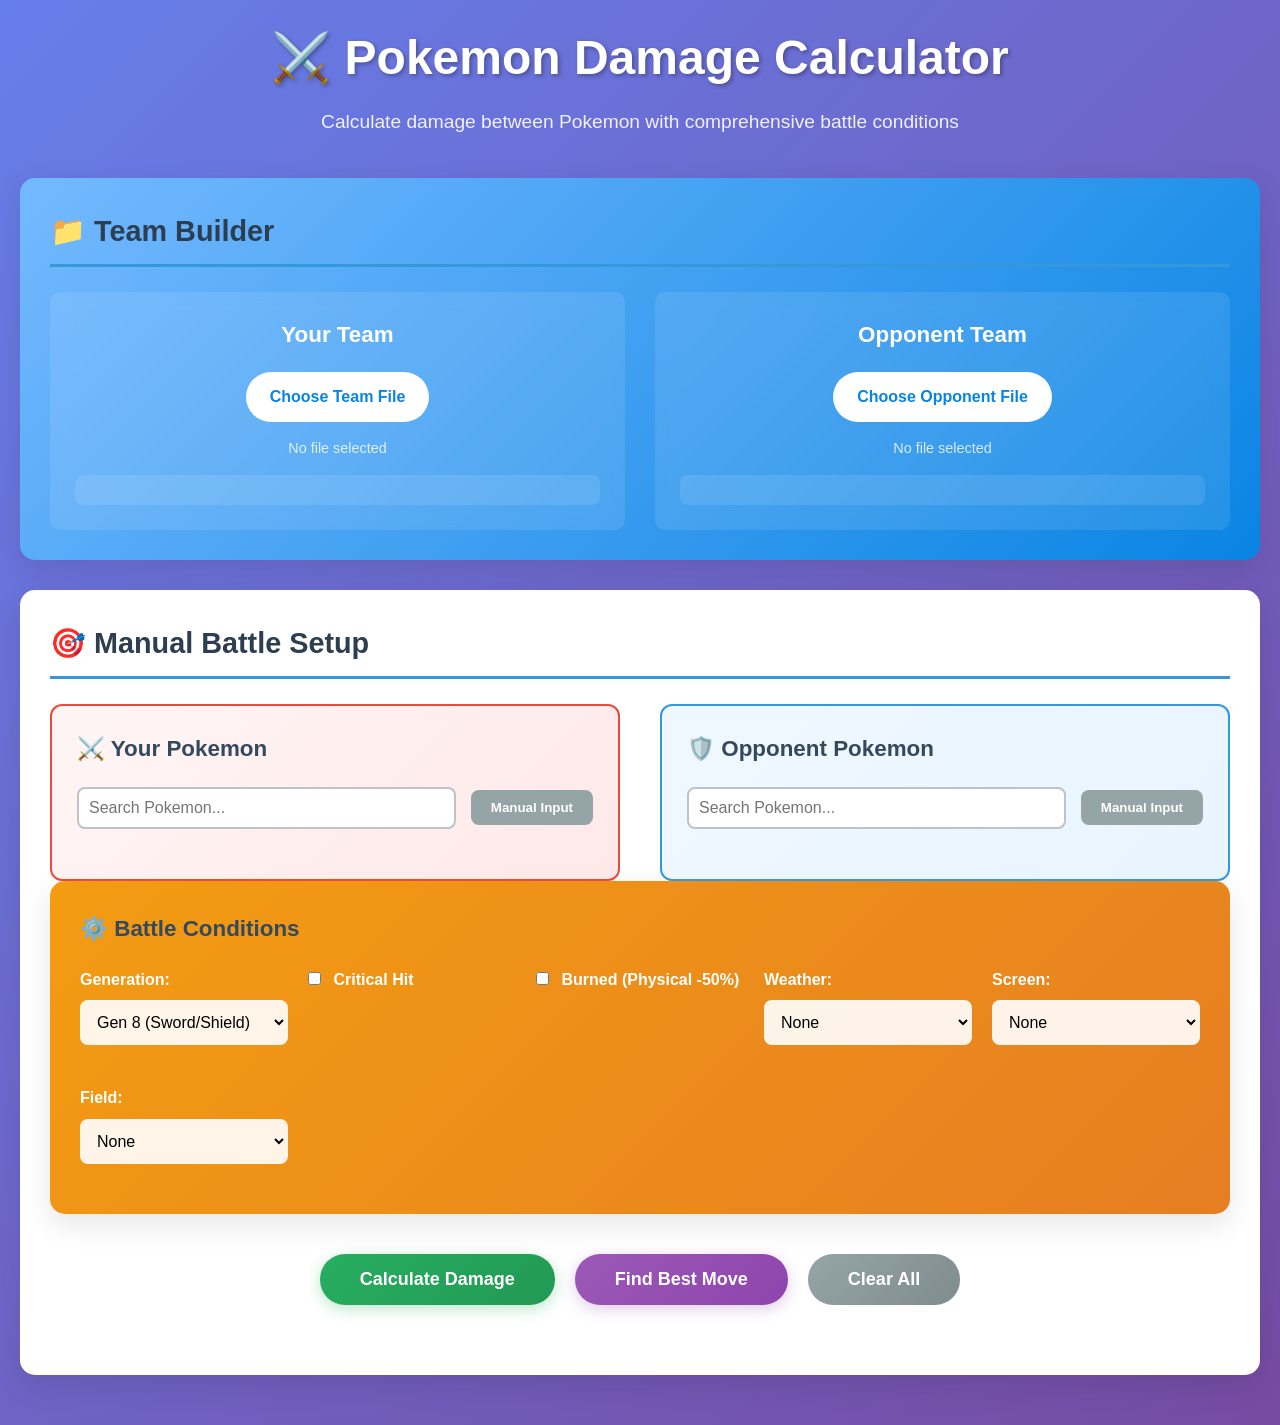
==== frontend/index.html @ 65a6aaf5 "Add searchable Pokemon input, generation dropdown, and stat boost features - Changed Pokemon dropdow" ====
<!DOCTYPE html>
<html lang="en">
<head>
    <meta charset="UTF-8">
    <meta name="viewport" content="width=device-width, initial-scale=1.0">
    <title>Pokemon Damage Calculator</title>
    <link rel="stylesheet" href="styles.css">
</head>
<body>
    <div class="container">
        <header>
            <h1>⚔️ Pokemon Damage Calculator</h1>
            <p>Calculate damage between Pokemon with comprehensive battle conditions</p>
        </header>

        <main>
            <!-- Team Upload Section -->
            <section class="upload-section">
                <h2>📁 Team Builder</h2>
                <div class="upload-container">
                    <div class="upload-box">
                        <h3>Your Team</h3>
                        <input type="file" id="team-upload" accept=".csv,.json" multiple>
                        <label for="team-upload" class="upload-btn">Choose Team File</label>
                        <div class="file-info" id="team-file-info">No file selected</div>
                        <div class="team-preview" id="team-preview"></div>
                    </div>
                    <div class="upload-box">
                        <h3>Opponent Team</h3>
                        <input type="file" id="opponent-upload" accept=".csv,.json" multiple>
                        <label for="opponent-upload" class="upload-btn">Choose Opponent File</label>
                        <div class="file-info" id="opponent-file-info">No file selected</div>
                        <div class="team-preview" id="opponent-preview"></div>
                    </div>
                </div>
            </section>

            <!-- Manual Input Section -->
            <section class="manual-input-section">
                <h2>🎯 Manual Battle Setup</h2>
                
                <div class="pokemon-setup">
                    <!-- Attacker Pokemon -->
                    <div class="pokemon-card attacker">
                        <h3>⚔️ Your Pokemon</h3>
                        <div class="pokemon-selector">
                            <input type="text" id="attacker-search" list="attacker-pokemon-list" placeholder="Search Pokemon..." class="pokemon-search">
                            <datalist id="attacker-pokemon-list">
                                <option value="">Select Pokemon...</option>
                            </datalist>
                            <button type="button" class="manual-btn" onclick="showManualInput('attacker')">Manual Input</button>
                        </div>
                        
                        <div class="pokemon-form" id="attacker-form">
                            <div class="form-row">
                                <div class="form-group">
                                    <label>Name:</label>
                                    <input type="text" id="attacker-name" placeholder="Pokemon name">
                                </div>
                                <div class="form-group">
                                    <label>Level:</label>
                                    <input type="number" id="attacker-level" min="1" max="100" value="50">
                                </div>
                            </div>
                            
                            <div class="form-row">
                                <div class="form-group">
                                    <label>Type 1:</label>
                                    <select id="attacker-type1">
                                        <option value="">Select Type</option>
                                        <option value="normal">Normal</option>
                                        <option value="fire">Fire</option>
                                        <option value="water">Water</option>
                                        <option value="electric">Electric</option>
                                        <option value="grass">Grass</option>
                                        <option value="ice">Ice</option>
                                        <option value="fighting">Fighting</option>
                                        <option value="poison">Poison</option>
                                        <option value="ground">Ground</option>
                                        <option value="flying">Flying</option>
                                        <option value="psychic">Psychic</option>
                                        <option value="bug">Bug</option>
                                        <option value="rock">Rock</option>
                                        <option value="ghost">Ghost</option>
                                        <option value="dragon">Dragon</option>
                                        <option value="dark">Dark</option>
                                        <option value="steel">Steel</option>
                                        <option value="fairy">Fairy</option>
                                    </select>
                                </div>
                                <div class="form-group">
                                    <label>Type 2:</label>
                                    <select id="attacker-type2">
                                        <option value="">None</option>
                                        <option value="normal">Normal</option>
                                        <option value="fire">Fire</option>
                                        <option value="water">Water</option>
                                        <option value="electric">Electric</option>
                                        <option value="grass">Grass</option>
                                        <option value="ice">Ice</option>
                                        <option value="fighting">Fighting</option>
                                        <option value="poison">Poison</option>
                                        <option value="ground">Ground</option>
                                        <option value="flying">Flying</option>
                                        <option value="psychic">Psychic</option>
                                        <option value="bug">Bug</option>
                                        <option value="rock">Rock</option>
                                        <option value="ghost">Ghost</option>
                                        <option value="dragon">Dragon</option>
                                        <option value="dark">Dark</option>
                                        <option value="steel">Steel</option>
                                        <option value="fairy">Fairy</option>
                                    </select>
                                </div>
                            </div>

                            <div class="stats-grid">
                                <div class="form-group">
                                    <label>HP:</label>
                                    <input type="number" id="attacker-hp" min="1" value="100">
                                </div>
                                <div class="form-group">
                                    <label>Attack:</label>
                                    <input type="number" id="attacker-attack" min="1" value="75">
                                    <select id="attacker-attack-boost" class="stat-boost">
                                        <option value="0">+0</option>
                                        <option value="1">+1 (1.5x)</option>
                                        <option value="2">+2 (2x)</option>
                                        <option value="3">+3 (2.5x)</option>
                                        <option value="4">+4 (3x)</option>
                                        <option value="5">+5 (3.5x)</option>
                                        <option value="6">+6 (4x)</option>
                                    </select>
                                </div>
                                <div class="form-group">
                                    <label>Defense:</label>
                                    <input type="number" id="attacker-defense" min="1" value="70">
                                    <select id="attacker-defense-boost" class="stat-boost">
                                        <option value="0">+0</option>
                                        <option value="1">+1 (1.5x)</option>
                                        <option value="2">+2 (2x)</option>
                                        <option value="3">+3 (2.5x)</option>
                                        <option value="4">+4 (3x)</option>
                                        <option value="5">+5 (3.5x)</option>
                                        <option value="6">+6 (4x)</option>
                                    </select>
                                </div>
                                <div class="form-group">
                                    <label>Sp. Attack:</label>
                                    <input type="number" id="attacker-sp-attack" min="1" value="80">
                                    <select id="attacker-sp-attack-boost" class="stat-boost">
                                        <option value="0">+0</option>
                                        <option value="1">+1 (1.5x)</option>
                                        <option value="2">+2 (2x)</option>
                                        <option value="3">+3 (2.5x)</option>
                                        <option value="4">+4 (3x)</option>
                                        <option value="5">+5 (3.5x)</option>
                                        <option value="6">+6 (4x)</option>
                                    </select>
                                </div>
                                <div class="form-group">
                                    <label>Sp. Defense:</label>
                                    <input type="number" id="attacker-sp-defense" min="1" value="75">
                                    <select id="attacker-sp-defense-boost" class="stat-boost">
                                        <option value="0">+0</option>
                                        <option value="1">+1 (1.5x)</option>
                                        <option value="2">+2 (2x)</option>
                                        <option value="3">+3 (2.5x)</option>
                                        <option value="4">+4 (3x)</option>
                                        <option value="5">+5 (3.5x)</option>
                                        <option value="6">+6 (4x)</option>
                                    </select>
                                </div>
                                <div class="form-group">
                                    <label>Speed:</label>
                                    <input type="number" id="attacker-speed" min="1" value="70">
                                    <select id="attacker-speed-boost" class="stat-boost">
                                        <option value="0">+0</option>
                                        <option value="1">+1 (1.5x)</option>
                                        <option value="2">+2 (2x)</option>
                                        <option value="3">+3 (2.5x)</option>
                                        <option value="4">+4 (3x)</option>
                                        <option value="5">+5 (3.5x)</option>
                                        <option value="6">+6 (4x)</option>
                                    </select>
                                </div>
                            </div>

                            <div class="moves-section">
                                <h4>Moves</h4>
                                <div id="attacker-moves">
                                    <div class="move-input">
                                        <input type="text" placeholder="Move name" class="move-name">
                                        <select class="move-type">
                                            <option value="normal">Normal</option>
                                            <option value="fire">Fire</option>
                                            <option value="water">Water</option>
                                            <option value="electric">Electric</option>
                                            <option value="grass">Grass</option>
                                            <option value="ice">Ice</option>
                                            <option value="fighting">Fighting</option>
                                            <option value="poison">Poison</option>
                                            <option value="ground">Ground</option>
                                            <option value="flying">Flying</option>
                                            <option value="psychic">Psychic</option>
                                            <option value="bug">Bug</option>
                                            <option value="rock">Rock</option>
                                            <option value="ghost">Ghost</option>
                                            <option value="dragon">Dragon</option>
                                            <option value="dark">Dark</option>
                                            <option value="steel">Steel</option>
                                            <option value="fairy">Fairy</option>
                                        </select>
                                        <input type="number" placeholder="Power" class="move-power" min="0">
                                        <select class="move-category">
                                            <option value="physical">Physical</option>
                                            <option value="special">Special</option>
                                            <option value="status">Status</option>
                                        </select>
                                        <button type="button" onclick="removeMove(this)">×</button>
                                    </div>
                                </div>
                                <button type="button" class="add-move-btn" onclick="addMove('attacker')">+ Add Move</button>
                            </div>
                        </div>
                    </div>

                    <!-- Defender Pokemon -->
                    <div class="pokemon-card defender">
                        <h3>🛡️ Opponent Pokemon</h3>
                        <div class="pokemon-selector">
                            <input type="text" id="defender-search" list="defender-pokemon-list" placeholder="Search Pokemon..." class="pokemon-search">
                            <datalist id="defender-pokemon-list">
                                <option value="">Select Pokemon...</option>
                            </datalist>
                            <button type="button" class="manual-btn" onclick="showManualInput('defender')">Manual Input</button>
                        </div>
                        
                        <div class="pokemon-form" id="defender-form">
                            <div class="form-row">
                                <div class="form-group">
                                    <label>Name:</label>
                                    <input type="text" id="defender-name" placeholder="Pokemon name">
                                </div>
                                <div class="form-group">
                                    <label>Level:</label>
                                    <input type="number" id="defender-level" min="1" max="100" value="50">
                                </div>
                            </div>
                            
                            <div class="form-row">
                                <div class="form-group">
                                    <label>Type 1:</label>
                                    <select id="defender-type1">
                                        <option value="">Select Type</option>
                                        <option value="normal">Normal</option>
                                        <option value="fire">Fire</option>
                                        <option value="water">Water</option>
                                        <option value="electric">Electric</option>
                                        <option value="grass">Grass</option>
                                        <option value="ice">Ice</option>
                                        <option value="fighting">Fighting</option>
                                        <option value="poison">Poison</option>
                                        <option value="ground">Ground</option>
                                        <option value="flying">Flying</option>
                                        <option value="psychic">Psychic</option>
                                        <option value="bug">Bug</option>
                                        <option value="rock">Rock</option>
                                        <option value="ghost">Ghost</option>
                                        <option value="dragon">Dragon</option>
                                        <option value="dark">Dark</option>
                                        <option value="steel">Steel</option>
                                        <option value="fairy">Fairy</option>
                                    </select>
                                </div>
                                <div class="form-group">
                                    <label>Type 2:</label>
                                    <select id="defender-type2">
                                        <option value="">None</option>
                                        <option value="normal">Normal</option>
                                        <option value="fire">Fire</option>
                                        <option value="water">Water</option>
                                        <option value="electric">Electric</option>
                                        <option value="grass">Grass</option>
                                        <option value="ice">Ice</option>
                                        <option value="fighting">Fighting</option>
                                        <option value="poison">Poison</option>
                                        <option value="ground">Ground</option>
                                        <option value="flying">Flying</option>
                                        <option value="psychic">Psychic</option>
                                        <option value="bug">Bug</option>
                                        <option value="rock">Rock</option>
                                        <option value="ghost">Ghost</option>
                                        <option value="dragon">Dragon</option>
                                        <option value="dark">Dark</option>
                                        <option value="steel">Steel</option>
                                        <option value="fairy">Fairy</option>
                                    </select>
                                </div>
                            </div>

                            <div class="stats-grid">
                                <div class="form-group">
                                    <label>HP:</label>
                                    <input type="number" id="defender-hp" min="1" value="100">
                                </div>
                                <div class="form-group">
                                    <label>Attack:</label>
                                    <input type="number" id="defender-attack" min="1" value="75">
                                    <select id="defender-attack-boost" class="stat-boost">
                                        <option value="0">+0</option>
                                        <option value="1">+1 (1.5x)</option>
                                        <option value="2">+2 (2x)</option>
                                        <option value="3">+3 (2.5x)</option>
                                        <option value="4">+4 (3x)</option>
                                        <option value="5">+5 (3.5x)</option>
                                        <option value="6">+6 (4x)</option>
                                    </select>
                                </div>
                                <div class="form-group">
                                    <label>Defense:</label>
                                    <input type="number" id="defender-defense" min="1" value="70">
                                    <select id="defender-defense-boost" class="stat-boost">
                                        <option value="0">+0</option>
                                        <option value="1">+1 (1.5x)</option>
                                        <option value="2">+2 (2x)</option>
                                        <option value="3">+3 (2.5x)</option>
                                        <option value="4">+4 (3x)</option>
                                        <option value="5">+5 (3.5x)</option>
                                        <option value="6">+6 (4x)</option>
                                    </select>
                                </div>
                                <div class="form-group">
                                    <label>Sp. Attack:</label>
                                    <input type="number" id="defender-sp-attack" min="1" value="80">
                                    <select id="defender-sp-attack-boost" class="stat-boost">
                                        <option value="0">+0</option>
                                        <option value="1">+1 (1.5x)</option>
                                        <option value="2">+2 (2x)</option>
                                        <option value="3">+3 (2.5x)</option>
                                        <option value="4">+4 (3x)</option>
                                        <option value="5">+5 (3.5x)</option>
                                        <option value="6">+6 (4x)</option>
                                    </select>
                                </div>
                                <div class="form-group">
                                    <label>Sp. Defense:</label>
                                    <input type="number" id="defender-sp-defense" min="1" value="75">
                                    <select id="defender-sp-defense-boost" class="stat-boost">
                                        <option value="0">+0</option>
                                        <option value="1">+1 (1.5x)</option>
                                        <option value="2">+2 (2x)</option>
                                        <option value="3">+3 (2.5x)</option>
                                        <option value="4">+4 (3x)</option>
                                        <option value="5">+5 (3.5x)</option>
                                        <option value="6">+6 (4x)</option>
                                    </select>
                                </div>
                                <div class="form-group">
                                    <label>Speed:</label>
                                    <input type="number" id="defender-speed" min="1" value="70">
                                    <select id="defender-speed-boost" class="stat-boost">
                                        <option value="0">+0</option>
                                        <option value="1">+1 (1.5x)</option>
                                        <option value="2">+2 (2x)</option>
                                        <option value="3">+3 (2.5x)</option>
                                        <option value="4">+4 (3x)</option>
                                        <option value="5">+5 (3.5x)</option>
                                        <option value="6">+6 (4x)</option>
                                    </select>
                                </div>
                            </div>
                        </div>
                    </div>
                </div>

                <!-- Battle Conditions -->
                <section class="battle-conditions">
                    <h3>⚙️ Battle Conditions</h3>
                    <div class="conditions-grid">
                        <div class="form-group">
                            <label>Generation:</label>
                            <select id="generation">
                                <option value="1">Gen 1 (Red/Blue/Yellow)</option>
                                <option value="2">Gen 2 (Gold/Silver/Crystal)</option>
                                <option value="3">Gen 3 (Ruby/Sapphire/Emerald)</option>
                                <option value="4">Gen 4 (Diamond/Pearl/Platinum)</option>
                                <option value="5">Gen 5 (Black/White)</option>
                                <option value="6">Gen 6 (X/Y/OR/AS)</option>
                                <option value="7">Gen 7 (Sun/Moon/Ultra)</option>
                                <option value="8" selected>Gen 8 (Sword/Shield)</option>
                                <option value="9">Gen 9 (Scarlet/Violet)</option>
                            </select>
                        </div>
                        <div class="form-group">
                            <label>
                                <input type="checkbox" id="critical-hit"> Critical Hit
                            </label>
                        </div>
                        <div class="form-group">
                            <label>
                                <input type="checkbox" id="burned"> Burned (Physical -50%)
                            </label>
                        </div>
                        <div class="form-group">
                            <label>Weather:</label>
                            <select id="weather">
                                <option value="">None</option>
                                <option value="rain">Rain</option>
                                <option value="sun">Sun</option>
                                <option value="sandstorm">Sandstorm</option>
                                <option value="hail">Hail</option>
                            </select>
                        </div>
                        <div class="form-group">
                            <label>Screen:</label>
                            <select id="screen">
                                <option value="">None</option>
                                <option value="reflect">Reflect (Physical -50%)</option>
                                <option value="light_screen">Light Screen (Special -50%)</option>
                                <option value="aurora_veil">Aurora Veil (Both -50%)</option>
                            </select>
                        </div>
                        <div class="form-group">
                            <label>Field:</label>
                            <select id="field">
                                <option value="">None</option>
                                <option value="electric">Electric Terrain</option>
                                <option value="grass">Grassy Terrain</option>
                                <option value="psychic">Psychic Terrain</option>
                                <option value="misty">Misty Terrain</option>
                            </select>
                        </div>
                    </div>
                </section>

                <!-- Action Buttons -->
                <div class="action-buttons">
                    <button type="button" class="calculate-btn" onclick="calculateDamage()">Calculate Damage</button>
                    <button type="button" class="best-move-btn" onclick="findBestMove()">Find Best Move</button>
                    <button type="button" class="clear-btn" onclick="clearAll()">Clear All</button>
                </div>

                <!-- Results Section -->
                <section class="results-section" id="results" style="display: none;">
                    <h3>📊 Battle Results</h3>
                    <div class="results-grid">
                        <div class="result-card">
                            <h4>Damage Calculation</h4>
                            <div class="result-item">
                                <span class="result-label">Max Damage:</span>
                                <span class="result-value" id="max-damage">-</span>
                            </div>
                            <div class="result-item">
                                <span class="result-label">Min Damage:</span>
                                <span class="result-value" id="min-damage">-</span>
                            </div>
                            <div class="result-item">
                                <span class="result-label">Critical Hit:</span>
                                <span class="result-value" id="crit-damage">-</span>
                            </div>
                        </div>
                        <div class="result-card">
                            <h4>Type Effectiveness</h4>
                            <div class="result-item">
                                <span class="result-label">Effectiveness:</span>
                                <span class="result-value" id="type-effectiveness">-</span>
                            </div>
                            <div class="result-item">
                                <span class="result-label">STAB:</span>
                                <span class="result-value" id="stab">-</span>
                            </div>
                        </div>
                    </div>
                    <div class="best-move-result" id="best-move-result" style="display: none;">
                        <h4>Best Move Analysis</h4>
                        <div id="best-move-details"></div>
                    </div>
                </section>

                <!-- Error Section -->
                <div class="error-section" id="error" style="display: none;">
                    <div class="error-message">
                        <span class="error-icon">⚠️</span>
                        <span id="error-text"></span>
                    </div>
                </div>
            </section>
        </main>
    </div>

    <script src="script.js"></script>
</body>
</html>
---- frontend/styles.css ----
/* Reset and Base Styles */
* {
    margin: 0;
    padding: 0;
    box-sizing: border-box;
}

body {
    font-family: 'Segoe UI', Tahoma, Geneva, Verdana, sans-serif;
    line-height: 1.6;
    color: #333;
    background: linear-gradient(135deg, #667eea 0%, #764ba2 100%);
    min-height: 100vh;
}

.container {
    max-width: 1400px;
    margin: 0 auto;
    padding: 20px;
}

/* Header */
header {
    text-align: center;
    margin-bottom: 40px;
    color: white;
}

header h1 {
    font-size: 3rem;
    margin-bottom: 10px;
    text-shadow: 2px 2px 4px rgba(0,0,0,0.3);
}

header p {
    font-size: 1.2rem;
    opacity: 0.9;
}

/* Section Styles */
section {
    background: white;
    border-radius: 15px;
    padding: 30px;
    margin-bottom: 30px;
    box-shadow: 0 10px 30px rgba(0,0,0,0.1);
}

section h2 {
    color: #2c3e50;
    margin-bottom: 25px;
    font-size: 1.8rem;
    border-bottom: 3px solid #3498db;
    padding-bottom: 10px;
}

section h3 {
    color: #34495e;
    margin-bottom: 20px;
    font-size: 1.4rem;
}

section h4 {
    color: #7f8c8d;
    margin-bottom: 15px;
    font-size: 1.1rem;
}

/* Upload Section */
.upload-section {
    background: linear-gradient(135deg, #74b9ff 0%, #0984e3 100%);
    color: white;
}

.upload-container {
    display: grid;
    grid-template-columns: 1fr 1fr;
    gap: 30px;
}

.upload-box {
    text-align: center;
    padding: 25px;
    background: rgba(255,255,255,0.1);
    border-radius: 10px;
    backdrop-filter: blur(10px);
}

.upload-box h3 {
    margin-bottom: 20px;
    color: white;
}

input[type="file"] {
    display: none;
}

.upload-btn {
    display: inline-block;
    padding: 12px 24px;
    background: white;
    color: #0984e3;
    border-radius: 25px;
    cursor: pointer;
    font-weight: bold;
    transition: all 0.3s ease;
    margin-bottom: 15px;
}

.upload-btn:hover {
    transform: translateY(-2px);
    box-shadow: 0 5px 15px rgba(0,0,0,0.2);
}

.file-info {
    font-size: 0.9rem;
    margin-bottom: 15px;
    opacity: 0.8;
}

.team-preview {
    max-height: 200px;
    overflow-y: auto;
    background: rgba(255,255,255,0.1);
    border-radius: 8px;
    padding: 15px;
    text-align: left;
}

/* Pokemon Setup */
.pokemon-setup {
    display: grid;
    grid-template-columns: 1fr 1fr;
    gap: 40px;
}

.pokemon-card {
    padding: 25px;
    border: 2px solid #ecf0f1;
    border-radius: 12px;
    background: #fafafa;
}

.pokemon-card.attacker {
    border-color: #e74c3c;
    background: linear-gradient(135deg, #fff5f5 0%, #ffe8e8 100%);
}

.pokemon-card.defender {
    border-color: #3498db;
    background: linear-gradient(135deg, #f0f8ff 0%, #e8f4ff 100%);
}

.pokemon-selector {
    display: flex;
    gap: 15px;
    margin-bottom: 25px;
    align-items: center;
}

.pokemon-dropdown {
    flex: 1;
    padding: 10px;
    border: 2px solid #bdc3c7;
    border-radius: 8px;
    font-size: 16px;
}

.pokemon-search {
    flex: 1;
    padding: 10px;
    border: 2px solid #bdc3c7;
    border-radius: 8px;
    font-size: 16px;
}

.pokemon-search:focus {
    outline: none;
    border-color: #3498db;
}

.stat-boost {
    margin-top: 5px;
    padding: 6px;
    font-size: 12px;
    background: #f8f9fa;
    border: 1px solid #dee2e6;
    border-radius: 4px;
    color: #495057;
}

.stat-boost:hover {
    border-color: #3498db;
}

.manual-btn {
    padding: 10px 20px;
    background: #95a5a6;
    color: white;
    border: none;
    border-radius: 8px;
    cursor: pointer;
    font-weight: bold;
    transition: background 0.3s ease;
}

.manual-btn:hover {
    background: #7f8c8d;
}

.pokemon-form {
    display: none;
}

.pokemon-form.active {
    display: block;
}

/* Form Styles */
.form-row {
    display: grid;
    grid-template-columns: 1fr 1fr;
    gap: 20px;
    margin-bottom: 20px;
}

.form-group {
    margin-bottom: 20px;
}

.form-group label {
    display: block;
    margin-bottom: 8px;
    font-weight: 600;
    color: #2c3e50;
}

input, select {
    width: 100%;
    padding: 12px;
    border: 2px solid #ecf0f1;
    border-radius: 8px;
    font-size: 16px;
    transition: border-color 0.3s ease;
}

input:focus, select:focus {
    outline: none;
    border-color: #3498db;
}

input[type="checkbox"] {
    width: auto;
    margin-right: 8px;
}

.stats-grid {
    display: grid;
    grid-template-columns: repeat(3, 1fr);
    gap: 15px;
    margin-bottom: 25px;
}

/* Moves Section */
.moves-section {
    margin-top: 25px;
    padding-top: 20px;
    border-top: 2px solid #ecf0f1;
}

.move-input {
    display: grid;
    grid-template-columns: 2fr 1fr 1fr 1fr auto;
    gap: 10px;
    margin-bottom: 10px;
    align-items: center;
}

.move-input input,
.move-input select {
    padding: 8px;
    font-size: 14px;
}

.move-input button {
    background: #e74c3c;
    color: white;
    border: none;
    border-radius: 50%;
    width: 30px;
    height: 30px;
    cursor: pointer;
    font-weight: bold;
    transition: background 0.3s ease;
}

.move-input button:hover {
    background: #c0392b;
}

.add-move-btn {
    background: #27ae60;
    color: white;
    border: none;
    padding: 10px 20px;
    border-radius: 8px;
    cursor: pointer;
    font-weight: bold;
    transition: background 0.3s ease;
}

.add-move-btn:hover {
    background: #229954;
}

/* Battle Conditions */
.battle-conditions {
    background: linear-gradient(135deg, #f39c12 0%, #e67e22 100%);
    color: white;
}

.conditions-grid {
    display: grid;
    grid-template-columns: repeat(auto-fit, minmax(200px, 1fr));
    gap: 20px;
}

.conditions-grid .form-group label {
    color: white;
}

.conditions-grid input,
.conditions-grid select {
    background: rgba(255,255,255,0.9);
    border: 1px solid rgba(255,255,255,0.3);
}

/* Action Buttons */
.action-buttons {
    display: flex;
    gap: 20px;
    justify-content: center;
    margin: 40px 0;
}

.calculate-btn {
    background: linear-gradient(135deg, #27ae60 0%, #229954 100%);
    color: white;
    border: none;
    padding: 15px 40px;
    border-radius: 25px;
    font-size: 18px;
    font-weight: bold;
    cursor: pointer;
    transition: all 0.3s ease;
    box-shadow: 0 4px 15px rgba(39, 174, 96, 0.3);
}

.calculate-btn:hover {
    transform: translateY(-2px);
    box-shadow: 0 6px 20px rgba(39, 174, 96, 0.4);
}

.best-move-btn {
    background: linear-gradient(135deg, #9b59b6 0%, #8e44ad 100%);
    color: white;
    border: none;
    padding: 15px 40px;
    border-radius: 25px;
    font-size: 18px;
    font-weight: bold;
    cursor: pointer;
    transition: all 0.3s ease;
    box-shadow: 0 4px 15px rgba(155, 89, 182, 0.3);
}

.best-move-btn:hover {
    transform: translateY(-2px);
    box-shadow: 0 6px 20px rgba(155, 89, 182, 0.4);
}

.clear-btn {
    background: linear-gradient(135deg, #95a5a6 0%, #7f8c8d 100%);
    color: white;
    border: none;
    padding: 15px 40px;
    border-radius: 25px;
    font-size: 18px;
    font-weight: bold;
    cursor: pointer;
    transition: all 0.3s ease;
}

.clear-btn:hover {
    transform: translateY(-2px);
    background: linear-gradient(135deg, #7f8c8d 0%, #95a5a6 100%);
}

/* Results Section */
.results-section {
    background: linear-gradient(135deg, #2ecc71 0%, #27ae60 100%);
    color: white;
}

.results-grid {
    display: grid;
    grid-template-columns: 1fr 1fr;
    gap: 30px;
}

.result-card {
    background: rgba(255,255,255,0.1);
    padding: 20px;
    border-radius: 10px;
    backdrop-filter: blur(10px);
}

.result-card h4 {
    color: white;
    margin-bottom: 15px;
    font-size: 1.2rem;
}

.result-item {
    display: flex;
    justify-content: space-between;
    align-items: center;
    margin-bottom: 12px;
    padding: 8px 0;
    border-bottom: 1px solid rgba(255,255,255,0.1);
}

.result-label {
    font-weight: 600;
}

.result-value {
    font-weight: bold;
    font-size: 1.1rem;
}

.best-move-result {
    margin-top: 25px;
    padding: 20px;
    background: rgba(255,255,255,0.1);
    border-radius: 10px;
    backdrop-filter: blur(10px);
}

.best-move-result h4 {
    color: white;
    margin-bottom: 15px;
}

/* Error Section */
.error-section {
    background: linear-gradient(135deg, #e74c3c 0%, #c0392b 100%);
    color: white;
    margin-top: 20px;
}

.error-message {
    display: flex;
    align-items: center;
    gap: 15px;
    padding: 20px;
    background: rgba(255,255,255,0.1);
    border-radius: 10px;
    backdrop-filter: blur(10px);
}

.error-icon {
    font-size: 24px;
}

/* Type Badges */
.type-badge {
    display: inline-block;
    padding: 4px 12px;
    border-radius: 15px;
    font-size: 12px;
    font-weight: bold;
    margin-right: 5px;
    color: white;
    text-transform: uppercase;
}

.type-normal { background-color: #A8A878; }
.type-fire { background-color: #F08030; }
.type-water { background-color: #6890F0; }
.type-electric { background-color: #F8D030; }
.type-grass { background-color: #78C850; }
.type-ice { background-color: #98D8D8; }
.type-fighting { background-color: #C03028; }
.type-poison { background-color: #A040A0; }
.type-ground { background-color: #E0C068; }
.type-flying { background-color: #A890F0; }
.type-psychic { background-color: #F85888; }
.type-bug { background-color: #A8B820; }
.type-rock { background-color: #B8A038; }
.type-ghost { background-color: #705898; }
.type-dragon { background-color: #7038F8; }
.type-dark { background-color: #705848; }
.type-steel { background-color: #B8B8D0; }
.type-fairy { background-color: #EE99AC; }

/* Responsive Design */
@media (max-width: 768px) {
    .container {
        padding: 10px;
    }
    
    header h1 {
        font-size: 2rem;
    }
    
    .upload-container,
    .pokemon-setup {
        grid-template-columns: 1fr;
        gap: 20px;
    }
    
    .form-row {
        grid-template-columns: 1fr;
    }
    
    .stats-grid {
        grid-template-columns: repeat(2, 1fr);
    }
    
    .move-input {
        grid-template-columns: 1fr;
        gap: 8px;
    }
    
    .action-buttons {
        flex-direction: column;
        align-items: center;
    }
    
    .results-grid {
        grid-template-columns: 1fr;
    }
    
    .conditions-grid {
        grid-template-columns: 1fr;
    }
}

/* Animations */
@keyframes fadeIn {
    from {
        opacity: 0;
        transform: translateY(20px);
    }
    to {
        opacity: 1;
        transform: translateY(0);
    }
}

.results-section {
    animation: fadeIn 0.5s ease-out;
}

.error-section {
    animation: fadeIn 0.5s ease-out;
}

/* Loading State */
.loading {
    display: inline-block;
    width: 20px;
    height: 20px;
    border: 3px solid rgba(255,255,255,0.3);
    border-radius: 50%;
    border-top-color: white;
    animation: spin 1s ease-in-out infinite;
}

@keyframes spin {
    to { transform: rotate(360deg); }
}
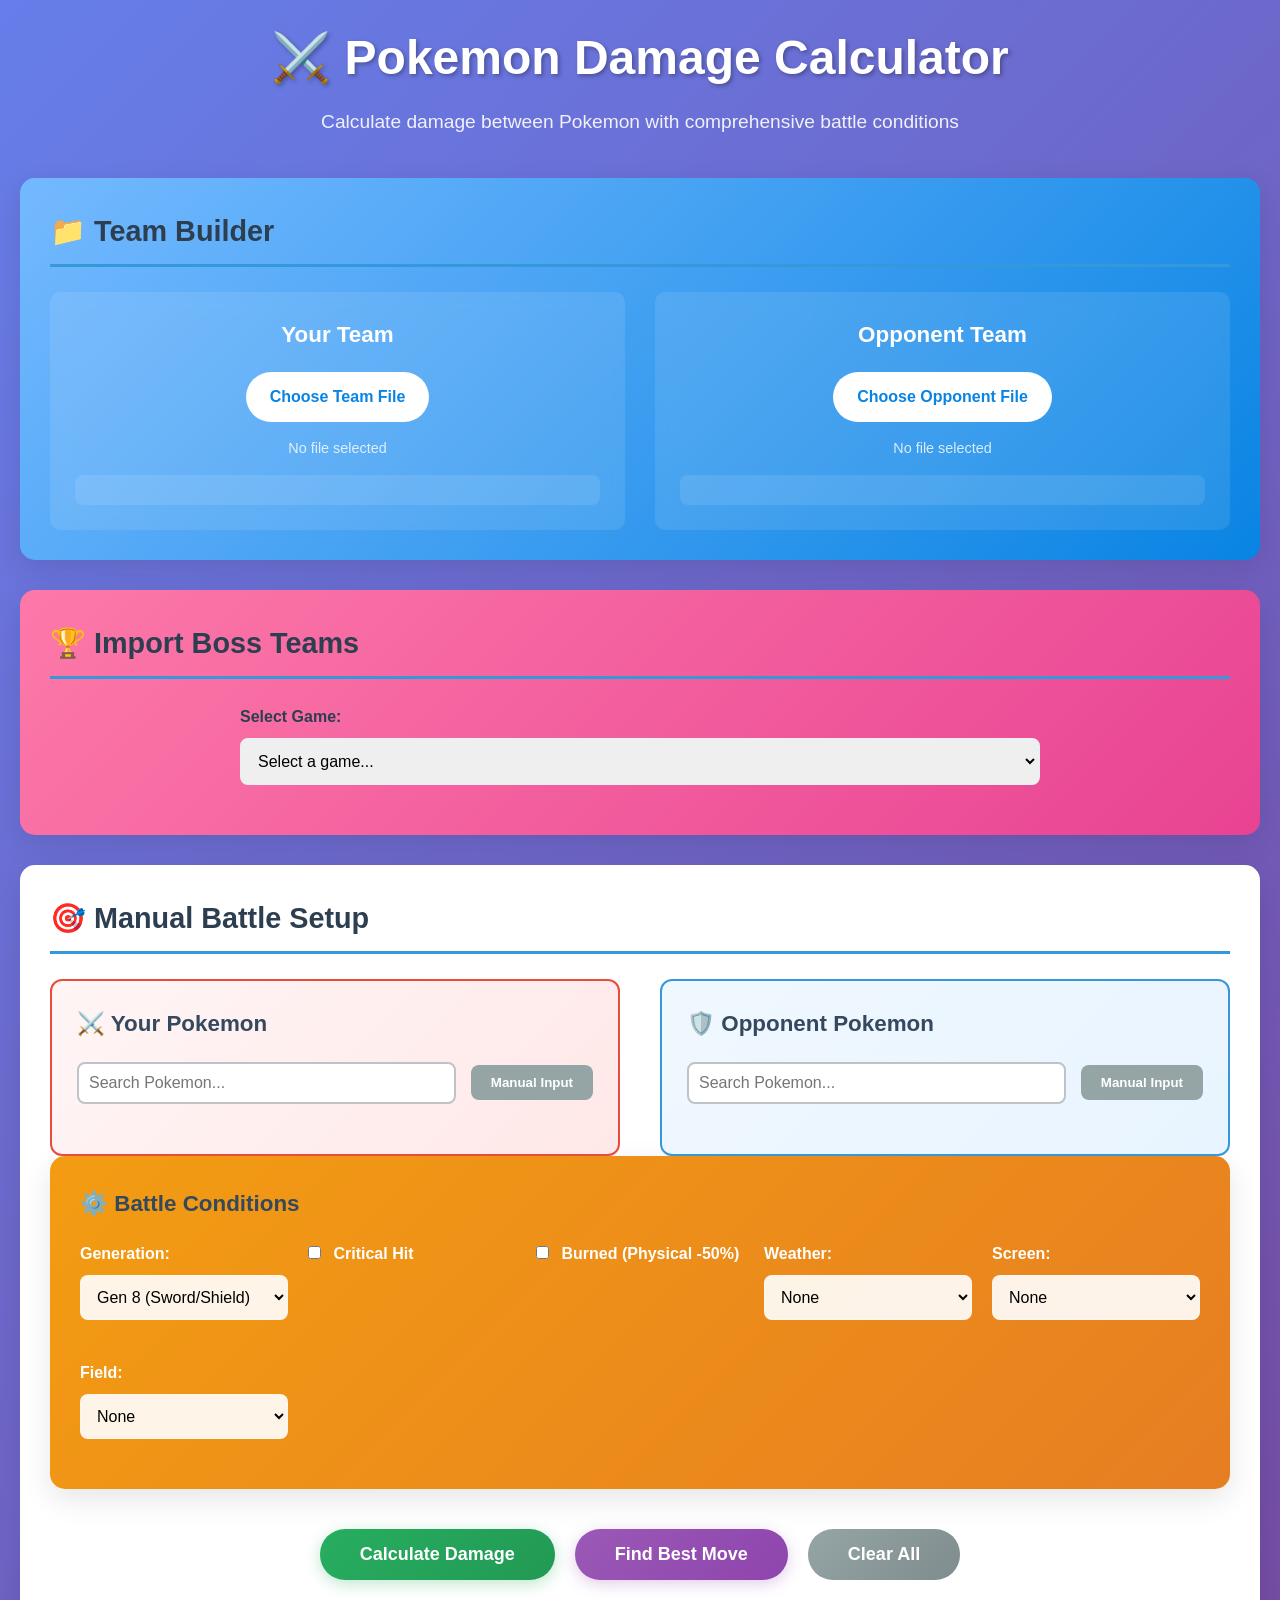
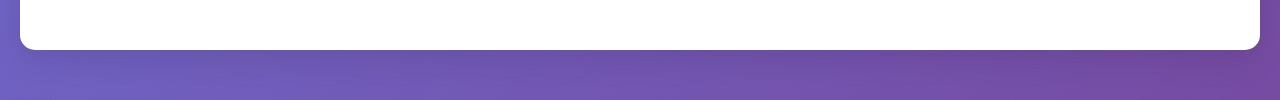
==== commit 4181bdfc: "Add boss team import feature - Added game selector dropdown to import boss teams from different game" ====
--- a/frontend/index.html
+++ b/frontend/index.html
@@ -31,6 +31,34 @@
                         <label for="opponent-upload" class="upload-btn">Choose Opponent File</label>
                         <div class="file-info" id="opponent-file-info">No file selected</div>
                         <div class="team-preview" id="opponent-preview"></div>
+                    </div>
+                </div>
+            </section>
+
+            <!-- Boss Team Import Section -->
+            <section class="boss-team-section">
+                <h2>🏆 Import Boss Teams</h2>
+                <div class="boss-team-container">
+                    <div class="form-group">
+                        <label>Select Game:</label>
+                        <select id="boss-game-select">
+                            <option value="">Select a game...</option>
+                            <option value="Brilliant Diamond">Brilliant Diamond</option>
+                        </select>
+                    </div>
+                    <div id="boss-teams-container" style="display: none;">
+                        <div class="boss-category">
+                            <h4>Gym Leaders</h4>
+                            <div id="gym-leaders-list" class="boss-list"></div>
+                        </div>
+                        <div class="boss-category">
+                            <h4>Elite Four</h4>
+                            <div id="elite-four-list" class="boss-list"></div>
+                        </div>
+                        <div class="boss-category">
+                            <h4>Champion</h4>
+                            <div id="champion-list" class="boss-list"></div>
+                        </div>
                     </div>
                 </div>
             </section>
--- a/frontend/styles.css
+++ b/frontend/styles.css
@@ -70,6 +70,55 @@
 .upload-section {
     background: linear-gradient(135deg, #74b9ff 0%, #0984e3 100%);
     color: white;
+}
+
+/* Boss Team Section */
+.boss-team-section {
+    background: linear-gradient(135deg, #fd79a8 0%, #e84393 100%);
+    color: white;
+}
+
+.boss-team-container {
+    max-width: 800px;
+    margin: 0 auto;
+}
+
+.boss-category {
+    margin-bottom: 25px;
+}
+
+.boss-category h4 {
+    color: white;
+    margin-bottom: 15px;
+    font-size: 1.1rem;
+}
+
+.boss-list {
+    display: flex;
+    flex-wrap: wrap;
+    gap: 10px;
+}
+
+.boss-team-item {
+    display: inline-block;
+}
+
+.boss-team-btn {
+    background: rgba(255, 255, 255, 0.2);
+    color: white;
+    border: 2px solid rgba(255, 255, 255, 0.3);
+    padding: 10px 20px;
+    border-radius: 20px;
+    cursor: pointer;
+    font-weight: bold;
+    transition: all 0.3s ease;
+    backdrop-filter: blur(10px);
+}
+
+.boss-team-btn:hover {
+    background: rgba(255, 255, 255, 0.3);
+    border-color: rgba(255, 255, 255, 0.5);
+    transform: translateY(-2px);
 }
 
 .upload-container {
